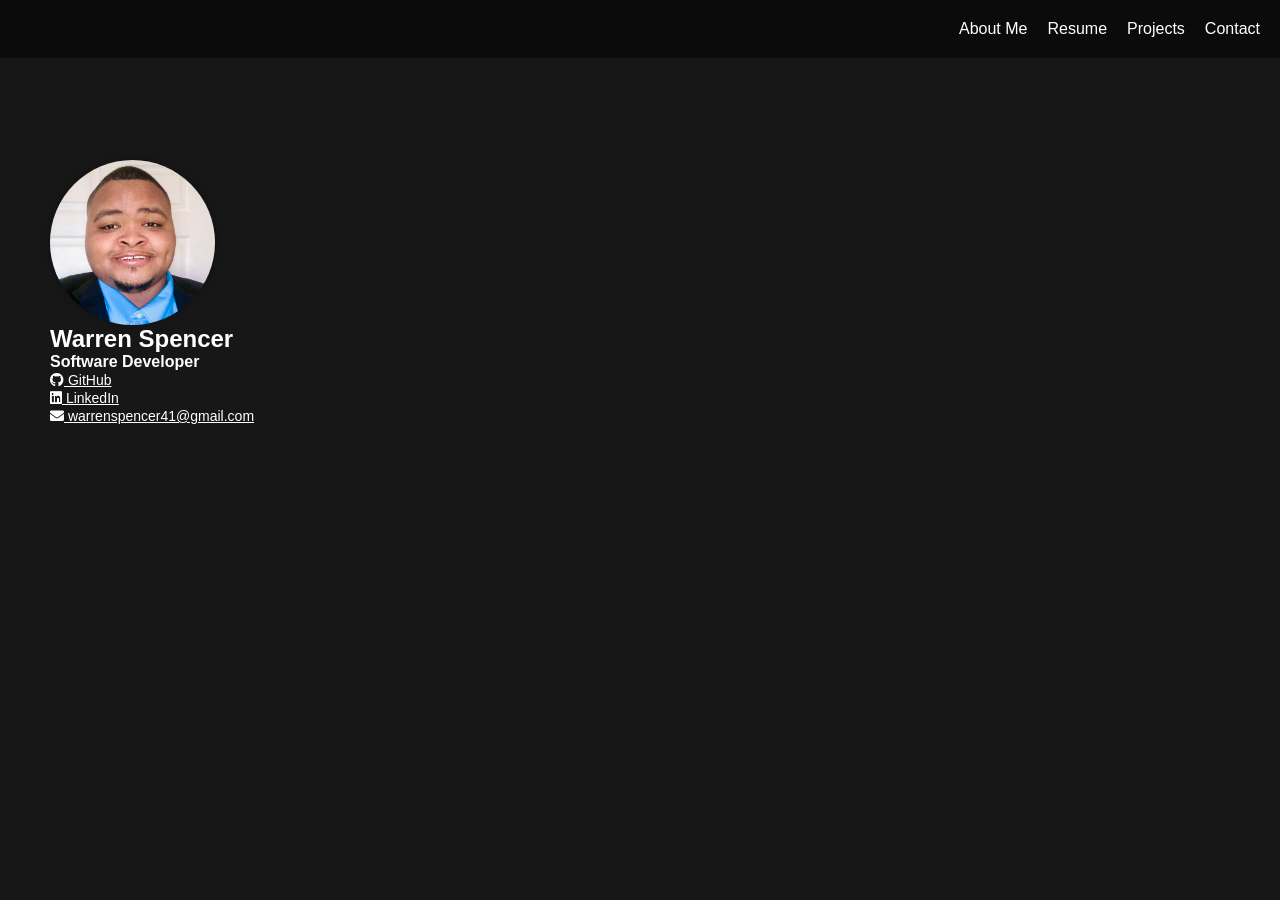
==== contact.html @ e1cc6ca2 "portfolio" ====
<!DOCTYPE html>
<html>
<head>
    <meta charset="utf-8">
    <meta http-equiv="X-UA-Compatible" content="IE=edge">
    <meta name="viewport" content="width=device-width, initial-scale=1">
    <title>Warren's Portfolio</title>
    <link rel="stylesheet" href="index.css">
    <link rel="stylesheet" href="https://cdnjs.cloudflare.com/ajax/libs/font-awesome/5.15.4/css/all.min.css">
</head>
<body>
    <header class="header" role="topnav" id="top">
        <div class="row">
            <nav class="nav" role="nav">
                <ul class="nav_links">
                    <li class="nav_link">
                        <a href="index.html">About Me</a>
                    </li>
                    <li class="nav_link">
                        <a href="resume.html">Resume</a>
                    </li>
                    <li class="nav_link">
                        <a href="projects.html">Projects</a>
                    </li>
                    <li class="nav_link">
                        <a href="contact.html">Contact</a>
                    </li>
                </ul>
            </nav>
        </div>
    </header>

    
    <div class="side-pane">
        <div class="zoom-container">
        <img src="images\GitHub.png" alt="Profile Picture">
        </div>
        <h2>Warren Spencer</h2>
        <h4>Software Developer</h4>
        <ul class="profile_links">
            <li><a href="https://github.com/Warrenn205" target="_blank" class="github-icon"><i class="fab fa-github"></i> GitHub</a></li>
            <li><a href="https://www.linkedin.com/in/warrendavidspencer/" target="_blank" class="github-icon"><i class="fab fa-linkedin"></i> LinkedIn</a></li>
            <li><a href="mailto:your-warrenspencer41@gmail.com" target="_blank" class="github-icon"><i class="fas fa-envelope"></i> warrenspencer41@gmail.com</a></li>
        </ul>
    </div>

    <main>
        <section id="about" class="content-section">
            <div class="content">
                
                </div>
        </section>
    </main>
</body>
</html>
---- index.css ----
* {
  margin: 0;
  padding: 0;
  box-sizing: border-box;
}


body {
  background-color: rgb(24, 23, 23);
  background-size: cover;
  background-position: center;
  font-family: 'Segoe UI', Tahoma, Geneva, Verdana, sans-serif; 
  color: white; 
}

.header {
  position: fixed; 
  top: 0; 
  width: 100%; 
  background-color: rgba(0, 0, 0, 0.5); 
  color: #fff;
  padding: 20px;
  z-index: 100; /* Ensure the header is above other elements */
}

.nav {
  display: flex;
  justify-content: flex-end; 
  align-items: center;
}

.nav_links {  
  list-style-type: none;
  display: flex;
}

.nav_link {
  margin-left: 20px;
}

.nav_link a {
  text-decoration: none;
  color: #fff;
  transition: color 0.3s ease;
}

.nav_link a:hover {
  color: #1440e0; 
}

.side-pane {
  position: fixed;
  margin-top: 80px; 
  margin-left: 50px;
  width: 250px; /* Adjust the width of the sidebar */
  float: left; /* Float the sidebar to the left */
  margin-right: 20px; /* Add some margin between the sidebar and the content */
}

.zoom-container {
  width: 165px; /* Adjust the width of the container */
  height: 165px; /* Adjust the height of the container */
  border-radius: 50%; /* Make the container circular */
  overflow: hidden; /* Hide overflowing content */
  box-shadow: 0 0 10px rgba(0, 0, 0, 0.3);
}

.zoom-container img {
  width: 105%; /* Ensure the image fills the container */
  height: 116%; /* Ensure the image fills the container */
  object-position: 90%;
}

.profile_links {
  text-decoration: none;
  color: white;
  transition: color 0.3s ease;
}

.profile_links a:hover {
  color: #1440e0; 
}

.github-icon {
  color: #ffffff; /* Adjust the color of the icon */
  font-size: 14px; /* Adjust the size of the icon */
  margin-top: 10px; /* Adjust the margin-top for positioning */
}

ul {
  list-style-type: none; /* Remove bullet points from all unordered lists */
}

/* CSS for the main content area */
.content-section {
  margin-top: 80px; 
  margin-left: 320px;
  display: flex; /* Use flexbox layout */
}

.content {
  display: flex; /* Use flexbox layout */
  align-items: center; /* Align items vertically */
}

.text {
  margin-left: 20px; /* Add some spacing between the image and text */
}

.content img {
  border-radius: 10%;
  width: 35%;
  height: 100%;
  object-fit: cover;
}

.line-container {
  width: 1000%; /* Adjust the width of the container */
}

.line {
  border-bottom: 2px solid rgb(255, 255, 255); /* Add a solid black line under the text */
}

.logo-image {
  width: 100px; /* Adjust the width of the image */
  height: auto; /* Maintain the aspect ratio */
}
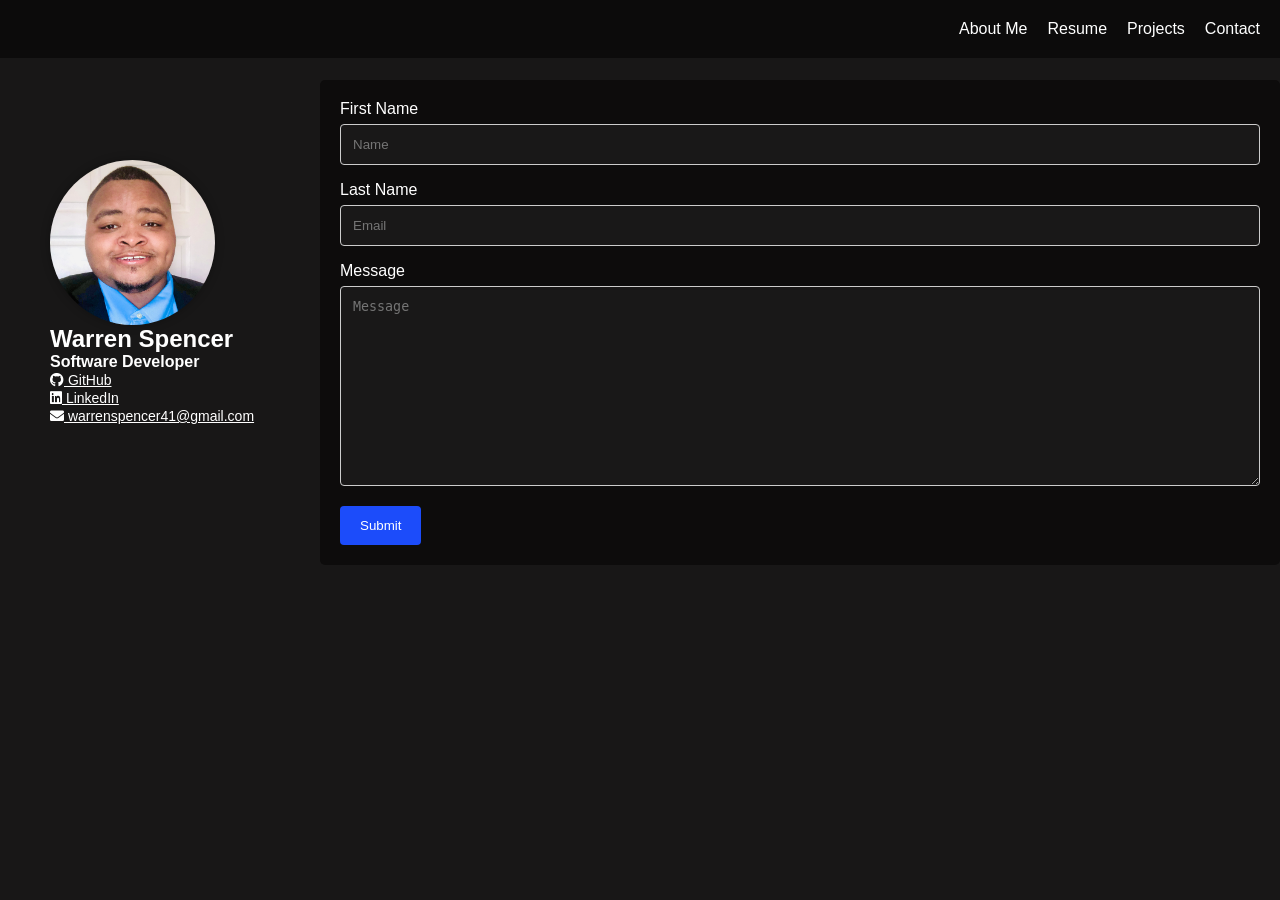
==== commit 177bea9d: "Update" ====
--- a/contact.html
+++ b/contact.html
@@ -46,8 +46,14 @@
 
     <main>
         <section id="about" class="content-section">
-            <div class="content">
-                
+            <div class="container">
+                    <label for="name">First Name</label>
+                    <input type="text" id="name" name="Name" placeholder="Name">
+                    <label for="email">Last Name</label>
+                    <input type="text" id="lname" name="email" placeholder="Email">
+                    <label for="message">Message</label>
+                    <textarea id="message" name="subject" placeholder="Message" style="height:200px"></textarea>
+                    <input type="submit" value="Submit">
                 </div>
         </section>
     </main>
--- a/index.css
+++ b/index.css
@@ -52,23 +52,32 @@
   position: fixed;
   margin-top: 80px; 
   margin-left: 50px;
-  width: 250px; /* Adjust the width of the sidebar */
-  float: left; /* Float the sidebar to the left */
-  margin-right: 20px; /* Add some margin between the sidebar and the content */
+  width: 250px; 
+  float: left; 
+  margin-right: 20px; 
 }
 
 .zoom-container {
-  width: 165px; /* Adjust the width of the container */
-  height: 165px; /* Adjust the height of the container */
-  border-radius: 50%; /* Make the container circular */
-  overflow: hidden; /* Hide overflowing content */
+  width: 165px; 
+  height: 165px; 
+  border-radius: 50%; 
+  overflow: hidden; 
   box-shadow: 0 0 10px rgba(0, 0, 0, 0.3);
 }
 
 .zoom-container img {
-  width: 105%; /* Ensure the image fills the container */
-  height: 116%; /* Ensure the image fills the container */
+  width: 105%; 
+  height: 116%; 
   object-position: 90%;
+}
+
+.content {
+  animation: fadeIn 5s; 
+ }
+
+@keyframes fadeIn {
+  0% { opacity: 0; }
+  100% { opacity: 1; }
 }
 
 .profile_links {
@@ -82,29 +91,28 @@
 }
 
 .github-icon {
-  color: #ffffff; /* Adjust the color of the icon */
-  font-size: 14px; /* Adjust the size of the icon */
-  margin-top: 10px; /* Adjust the margin-top for positioning */
+  color: #ffffff; 
+  font-size: 14px; 
+  margin-top: 10px; 
 }
 
 ul {
-  list-style-type: none; /* Remove bullet points from all unordered lists */
+  list-style-type: none; 
 }
 
-/* CSS for the main content area */
 .content-section {
   margin-top: 80px; 
   margin-left: 320px;
-  display: flex; /* Use flexbox layout */
+  display: flex; 
 }
 
 .content {
-  display: flex; /* Use flexbox layout */
-  align-items: center; /* Align items vertically */
+  display: flex; 
+  align-items: center; 
 }
 
 .text {
-  margin-left: 20px; /* Add some spacing between the image and text */
+  margin-left: 20px; 
 }
 
 .content img {
@@ -115,14 +123,47 @@
 }
 
 .line-container {
-  width: 1000%; /* Adjust the width of the container */
+  width: 1000%; 
 }
 
 .line {
-  border-bottom: 2px solid rgb(255, 255, 255); /* Add a solid black line under the text */
+  border-bottom: 2px solid rgb(255, 255, 255); 
 }
 
 .logo-image {
-  width: 100px; /* Adjust the width of the image */
-  height: auto; /* Maintain the aspect ratio */
+  width: 100px; 
+  height: auto; 
 }
+
+input[type=text], select, textarea {
+  width: 100%; 
+  padding: 12px; 
+  background-color: #191818;
+  color: #fff;
+  border: 1px solid #ccc; 
+  border-radius: 4px; 
+  box-sizing: border-box; 
+  margin-top: 6px; 
+  margin-bottom: 16px; 
+  resize: vertical 
+}
+
+
+input[type=submit] {
+  background-color: #1c4cfa;
+  color: white;
+  padding: 12px 20px;
+  border: none;
+  border-radius: 4px;
+  cursor: pointer;
+}
+
+input[type=submit]:hover {
+  background-color: #1440e0;
+}
+
+.container {
+  border-radius: 5px;
+  background-color: #0d0c0c;
+  padding: 20px;
+}
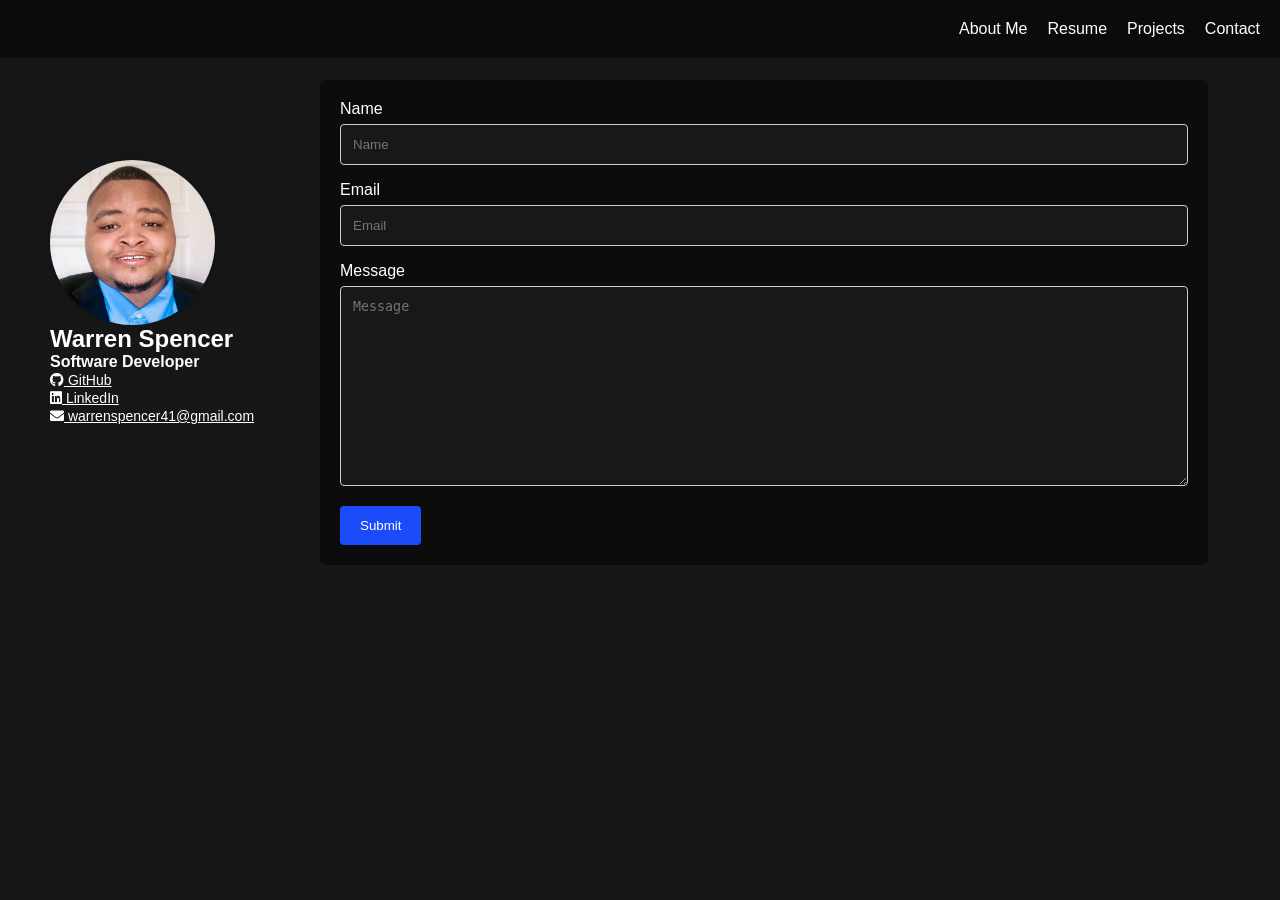
==== commit 849e37ce: "Update" ====
--- a/contact.html
+++ b/contact.html
@@ -47,10 +47,10 @@
     <main>
         <section id="about" class="content-section">
             <div class="container">
-                    <label for="name">First Name</label>
+                    <label for="name">Name</label>
                     <input type="text" id="name" name="Name" placeholder="Name">
-                    <label for="email">Last Name</label>
-                    <input type="text" id="lname" name="email" placeholder="Email">
+                    <label for="email">Email</label>
+                    <input type="text" id="email" name="email" placeholder="Email">
                     <label for="message">Message</label>
                     <textarea id="message" name="subject" placeholder="Message" style="height:200px"></textarea>
                     <input type="submit" value="Submit">
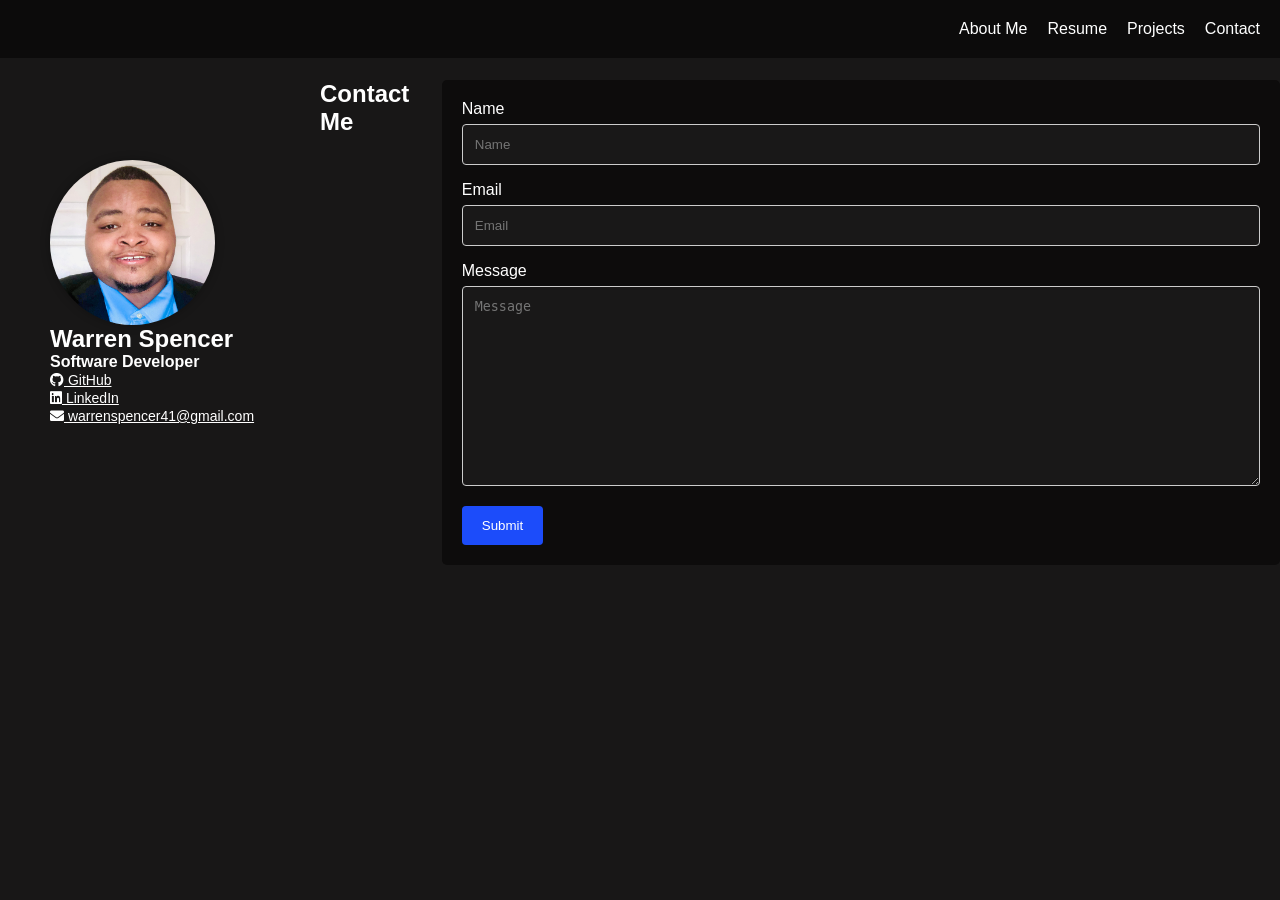
==== commit 70b595d4: "Update" ====
--- a/contact.html
+++ b/contact.html
@@ -46,6 +46,7 @@
 
     <main>
         <section id="about" class="content-section">
+            <h1>Contact Me</h1>
             <div class="container">
                     <label for="name">Name</label>
                     <input type="text" id="name" name="Name" placeholder="Name">
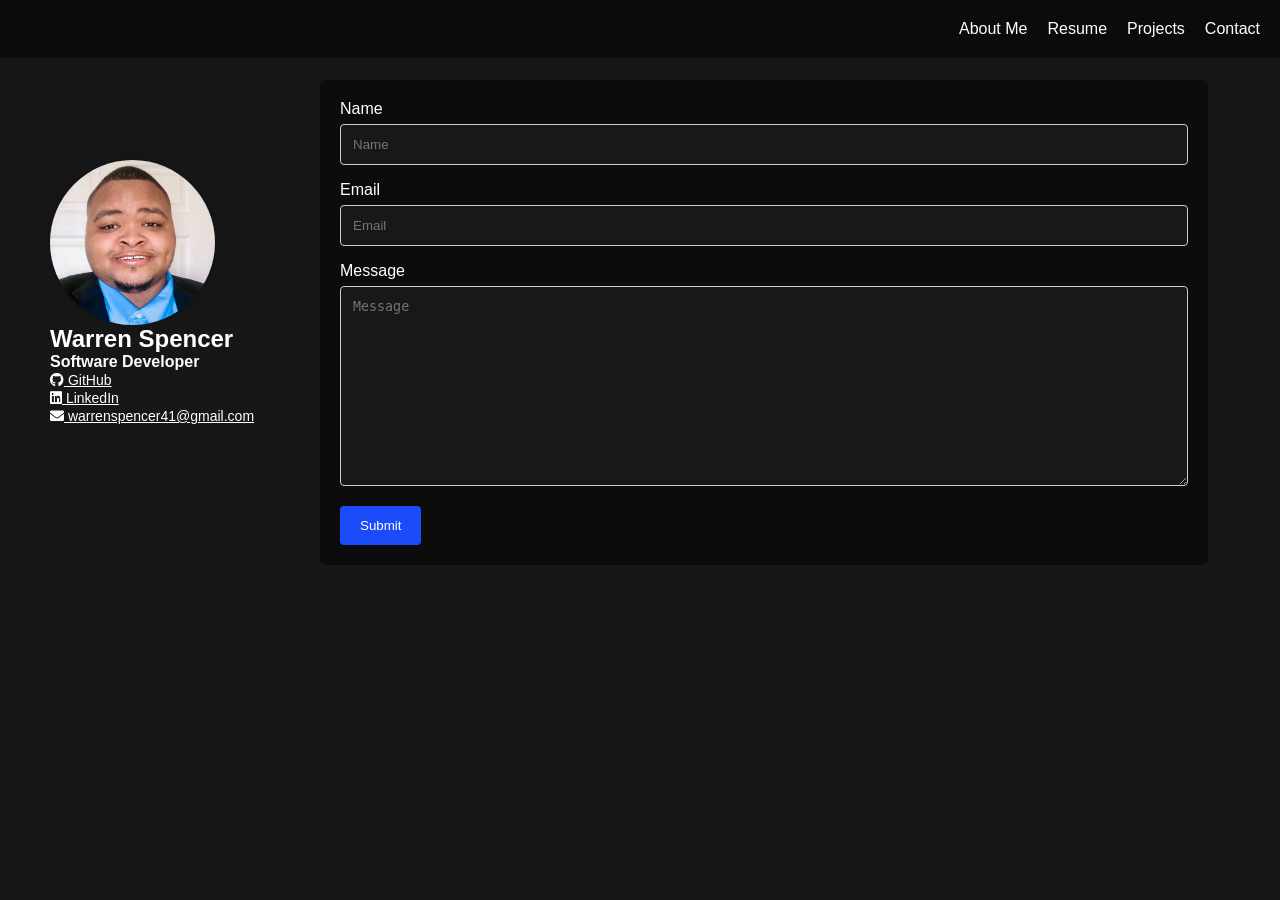
==== commit 9e7b9336: "Update" ====
--- a/contact.html
+++ b/contact.html
@@ -46,7 +46,6 @@
 
     <main>
         <section id="about" class="content-section">
-            <h1>Contact Me</h1>
             <div class="container">
                     <label for="name">Name</label>
                     <input type="text" id="name" name="Name" placeholder="Name">
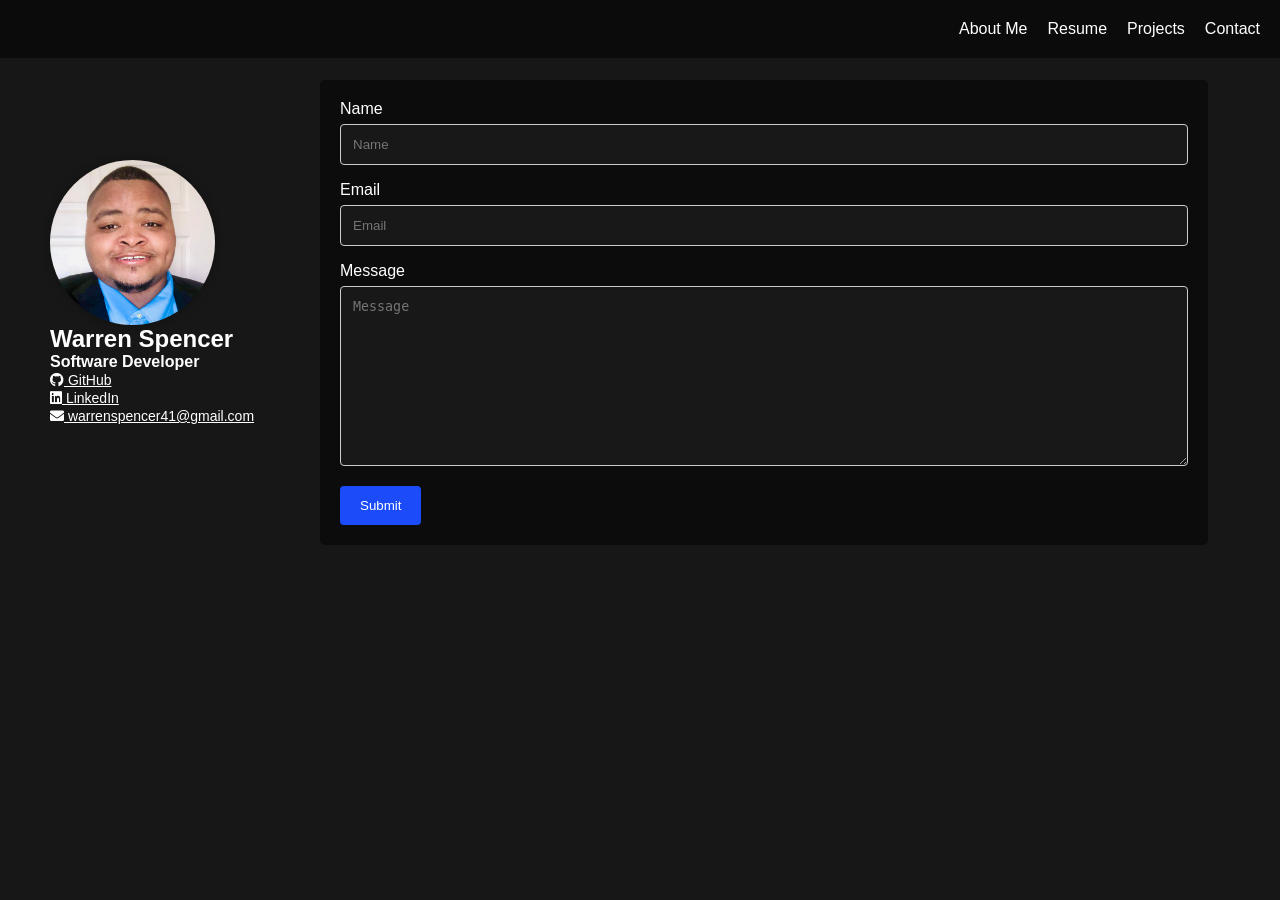
==== commit 53c63a39: "Update" ====
--- a/contact.html
+++ b/contact.html
@@ -52,7 +52,7 @@
                     <label for="email">Email</label>
                     <input type="text" id="email" name="email" placeholder="Email">
                     <label for="message">Message</label>
-                    <textarea id="message" name="subject" placeholder="Message" style="height:200px"></textarea>
+                    <textarea id="message" name="subject" placeholder="Message" style="height:180px"></textarea>
                     <input type="submit" value="Submit">
                 </div>
         </section>
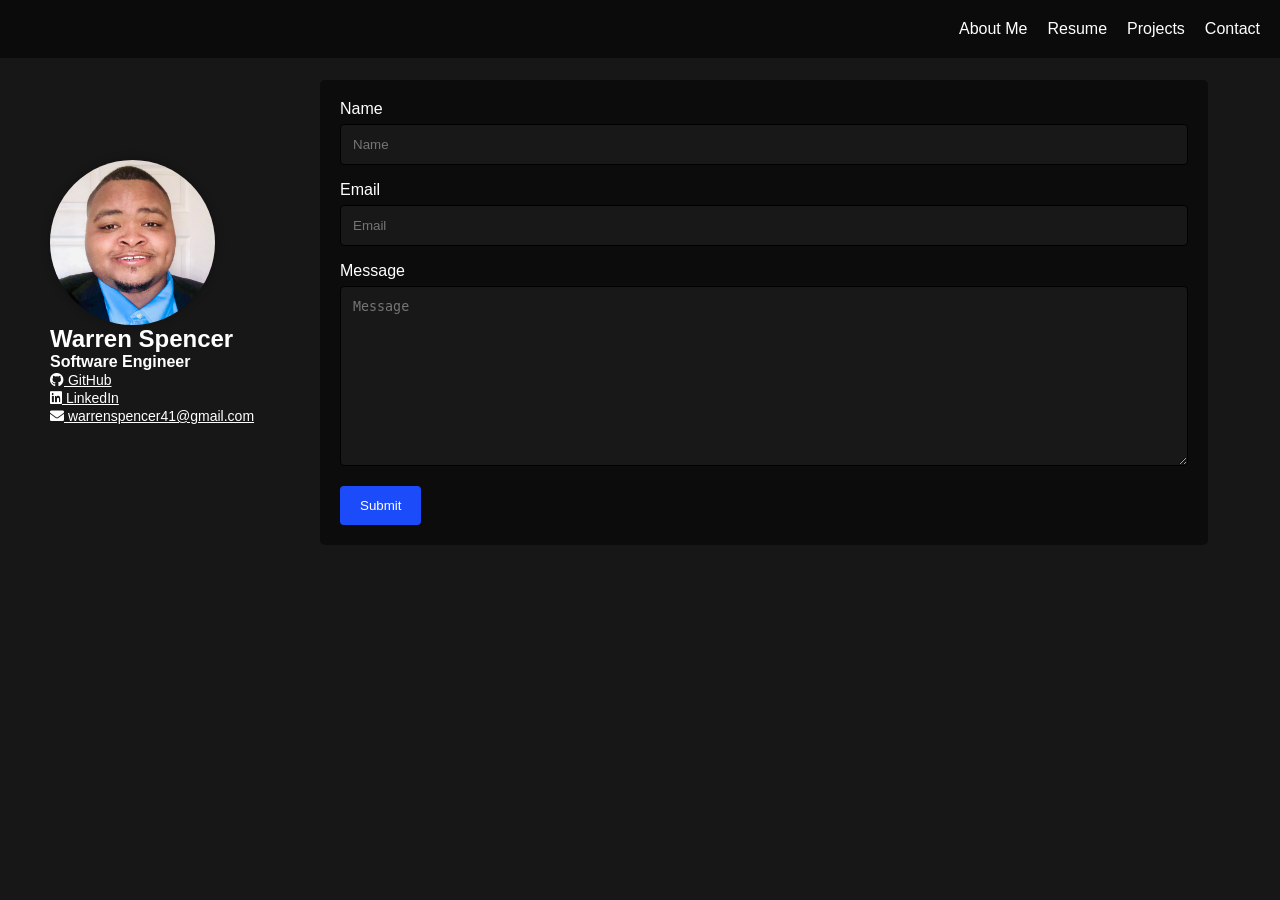
==== commit 259d13ce: "Update" ====
--- a/contact.html
+++ b/contact.html
@@ -36,7 +36,7 @@
         <img src="images\GitHub.png" alt="Profile Picture">
         </div>
         <h2>Warren Spencer</h2>
-        <h4>Software Developer</h4>
+        <h4>Software Engineer</h4>
         <ul class="profile_links">
             <li><a href="https://github.com/Warrenn205" target="_blank" class="github-icon"><i class="fab fa-github"></i> GitHub</a></li>
             <li><a href="https://www.linkedin.com/in/warrendavidspencer/" target="_blank" class="github-icon"><i class="fab fa-linkedin"></i> LinkedIn</a></li>
--- a/index.css
+++ b/index.css
@@ -72,7 +72,25 @@
 }
 
 .content {
-  animation: fadeIn 5s; 
+  animation: fadeIn 3s; 
+ }
+
+@keyframes fadeIn {
+  0% { opacity: 0; }
+  100% { opacity: 1; }
+}
+
+.content2 {
+  animation: fadeIn 3s; 
+ }
+
+@keyframes fadeIn {
+  0% { opacity: 0; }
+  100% { opacity: 1; }
+}
+
+.content3 {
+  animation: fadeIn 3s; 
  }
 
 @keyframes fadeIn {
@@ -123,7 +141,7 @@
 }
 
 .line-container {
-  width: 1000%; 
+  width: 100%; 
 }
 
 .line {
@@ -135,12 +153,18 @@
   height: auto; 
 }
 
+.acheivement-image {
+  width: 630px; 
+  height: 410px; 
+}
+
+
 input[type=text], select, textarea {
   width: 100%; 
   padding: 12px; 
   background-color: #191818;
   color: #fff;
-  border: 1px solid #ccc; 
+  border: 1px solid #000000; 
   border-radius: 4px; 
   box-sizing: border-box; 
   margin-top: 6px; 
